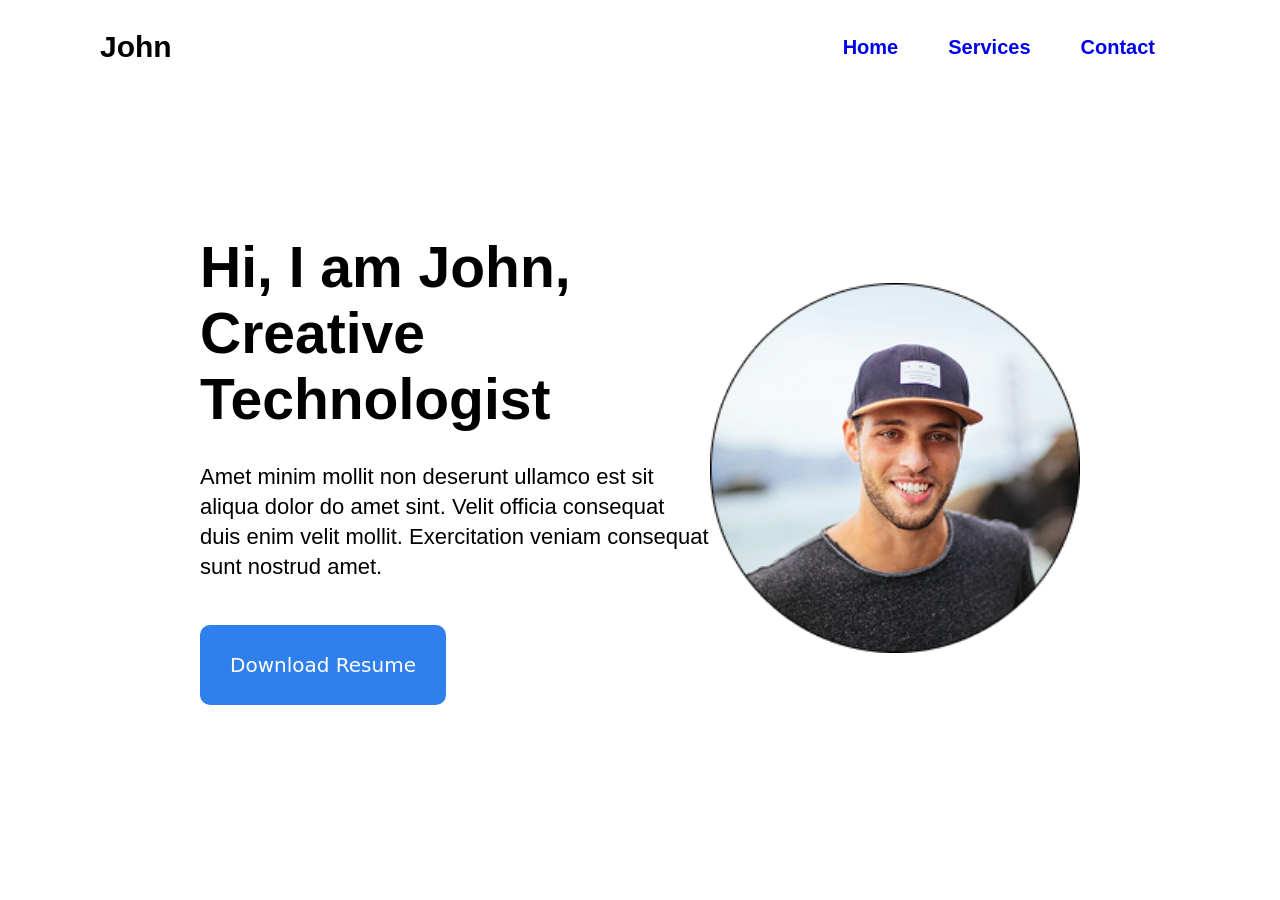
==== frontEnd/CSS/Challenge/C1-PP/index.html @ 474b0d56 "Section 1 Create" ====
<!doctype html>
<html lang="en">
  <head>
    <meta charset="UTF-8" />
    <meta name="viewport" content="width=device-width, initial-scale=1.0" />
    <title>PP</title>
    <!-- CSS LINK  -->
    <link rel="stylesheet" href="style.css" />
  </head>
  <body>
    <!-- NAVBAR CODE START  -->
    <nav>
      <h2>John</h2>
      <ul>
        <li><a href="#"> Home </a></li>
        <li><a href="#"> Services </a></li>
        <li><a href="#"> Contact </a></li>
      </ul>
    </nav>
    <main>
      <!-- SECTION 1 CODE START  -->
      <section id="section1">
        <div class="sec1Container">
          <div class="sec1FirstPara">
            <h3>
              Hi, I am John, <br />
              Creative Technologist
            </h3>
            <p>
              Amet minim mollit non deserunt ullamco est sit aliqua dolor do
              amet sint. Velit officia consequat duis enim velit mollit.
              Exercitation veniam consequat sunt nostrud amet.
            </p>
            <button>Download Resume</button>
          </div>
          <div class="sec1SecondtPara">
            <img src="./images/Ellipse 1.png" alt="" />
          </div>
        </div>
      </section>
    </main>

    <script src="script.js"></script>
  </body>
</html>
---- frontEnd/CSS/Challenge/C1-PP/style.css ----
* {
  padding: 0;
  margin: 0;
  box-sizing: border-box;
  font-family: "Segoe UI", Tahoma, Geneva, Verdana, sans-serif;
}
nav {
  display: flex;
  align-items: center;
  justify-content: space-between;
  margin-left: 100px;
  margin-right: 100px;
  padding: 30px 0px;
}
nav h2 {
  font-size: 30px;
}

nav ul {
  display: flex;
}

nav ul li {
  list-style: none;
}
nav ul li a {
  text-decoration: none;
  margin: 0px 25px;
  font-size: 20px;
  font-weight: bold;
}

/* SECTION 1 CODE START  */

.sec1Container {
  margin: 140px 200px 80px 200px;
  display: flex;
  align-items: center;
  justify-content: space-between;
}
.sec1FirstPara h3 {
  font-size: 57px;
  padding-bottom: 30px;
}
.sec1FirstPara p {
  max-width: 600px;
  width: 100%;
  font-size: 22px;
  line-height: 30px;
  padding-bottom: 43px;
}
.sec1FirstPara button {
  appearance: none;
  backface-visibility: hidden;
  background-color: #2f80ed;
  border-radius: 10px;
  border-style: none;
  box-shadow: none;
  box-sizing: border-box;
  color: #fff;
  cursor: pointer;
  display: inline-block;
  font-family:
    Inter,
    -apple-system,
    system-ui,
    "Segoe UI",
    Helvetica,
    Arial,
    sans-serif;
  font-size: 20px;
  font-weight: 500;
  height: 80px;
  letter-spacing: normal;
  line-height: 1.5;
  outline: none;
  overflow: hidden;
  padding: 17px 30px;
  position: relative;
  text-align: center;
  text-decoration: none;
  transform: translate3d(0, 0, 0);
  transition: all 0.3s;
  user-select: none;
  -webkit-user-select: none;
  touch-action: manipulation;
  vertical-align: top;
  white-space: nowrap;
}
.sec1FirstPara button:hover {
  background-color: #1366d6;
  box-shadow:
    rgba(0, 0, 0, 0.05) 0 5px 30px,
    rgba(0, 0, 0, 0.05) 0 1px 4px;
  opacity: 1;
  transform: translateY(0);
  transition-duration: 0.35s;
}
.sec1SecondtPara {
  /* border: 2px solid black; */
  max-width: 370px;
}
.sec1SecondtPara img {
  width: 370px;
}
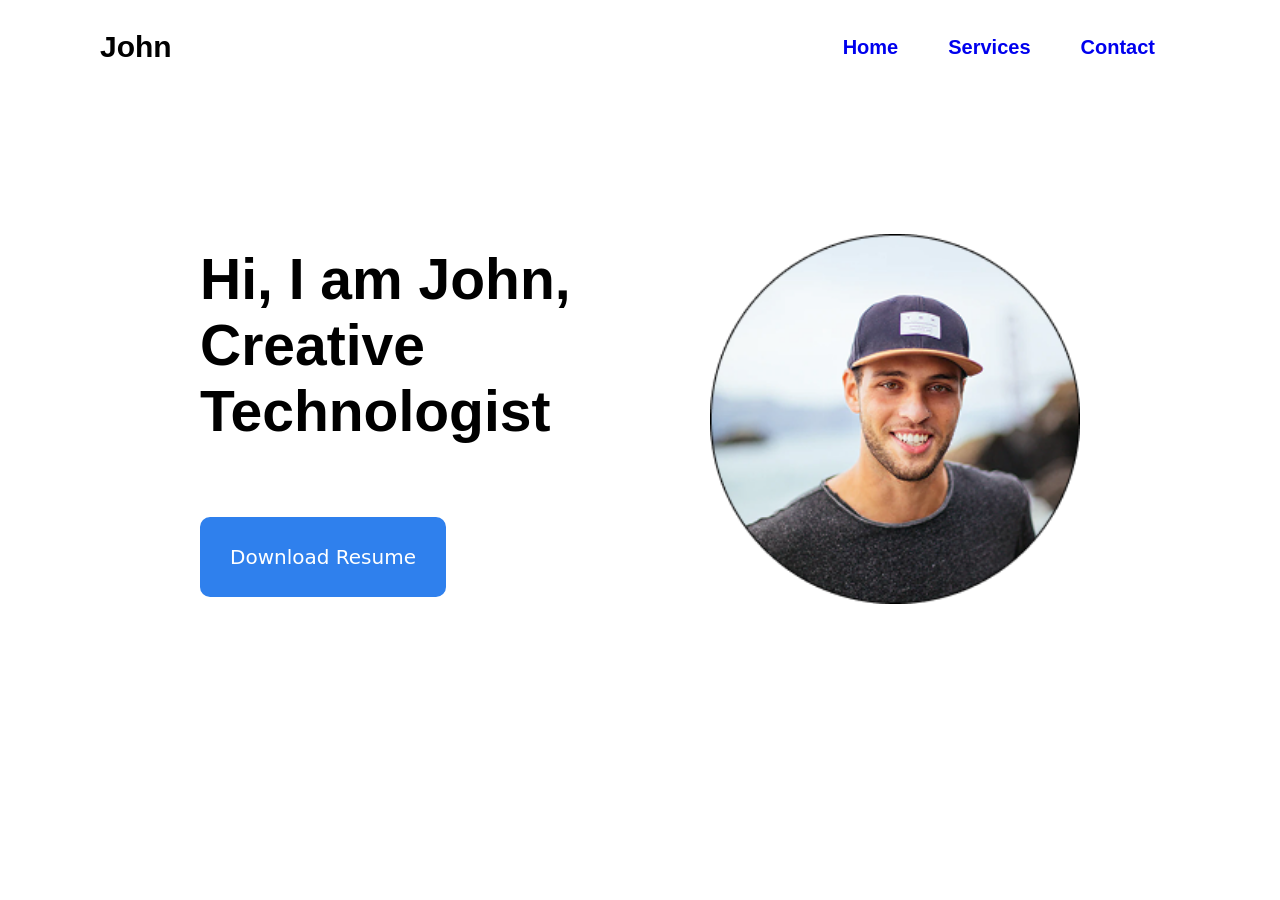
==== commit d964269d: "some update" ====
--- a/frontEnd/CSS/Challenge/C1-PP/index.html
+++ b/frontEnd/CSS/Challenge/C1-PP/index.html
@@ -27,9 +27,9 @@
               Creative Technologist
             </h3>
             <p>
-              Amet minim mollit non deserunt ullamco est sit aliqua dolor do
+              <!-- Amet minim mollit non deserunt ullamco est sit aliqua dolor do
               amet sint. Velit officia consequat duis enim velit mollit.
-              Exercitation veniam consequat sunt nostrud amet.
+              Exercitation veniam consequat sunt nostrud amet. -->
             </p>
             <button>Download Resume</button>
           </div>
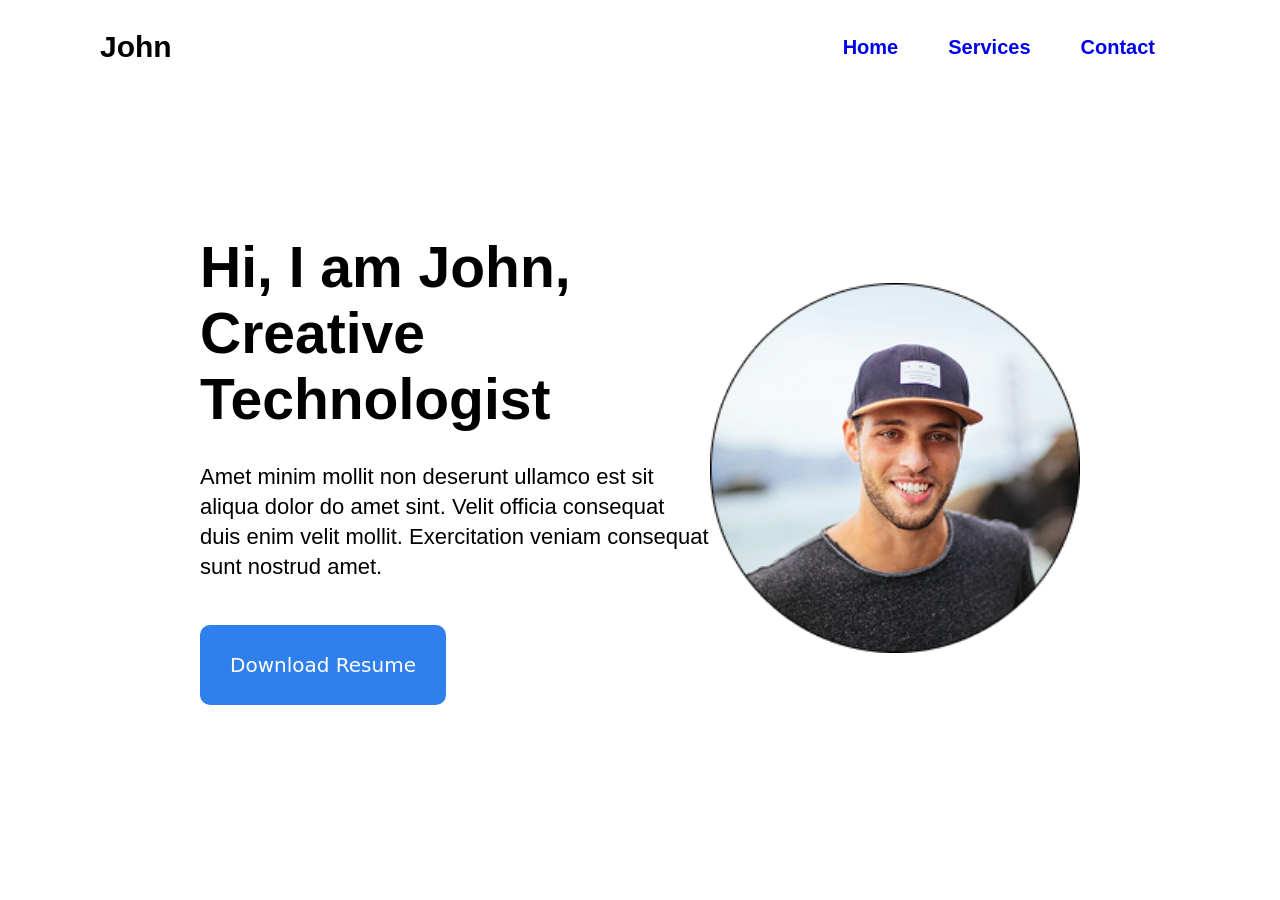
==== commit 47e23010: "some update" ====
--- a/frontEnd/CSS/Challenge/C1-PP/index.html
+++ b/frontEnd/CSS/Challenge/C1-PP/index.html
@@ -27,9 +27,9 @@
               Creative Technologist
             </h3>
             <p>
-              <!-- Amet minim mollit non deserunt ullamco est sit aliqua dolor do
+              Amet minim mollit non deserunt ullamco est sit aliqua dolor do
               amet sint. Velit officia consequat duis enim velit mollit.
-              Exercitation veniam consequat sunt nostrud amet. -->
+              Exercitation veniam consequat sunt nostrud amet.
             </p>
             <button>Download Resume</button>
           </div>
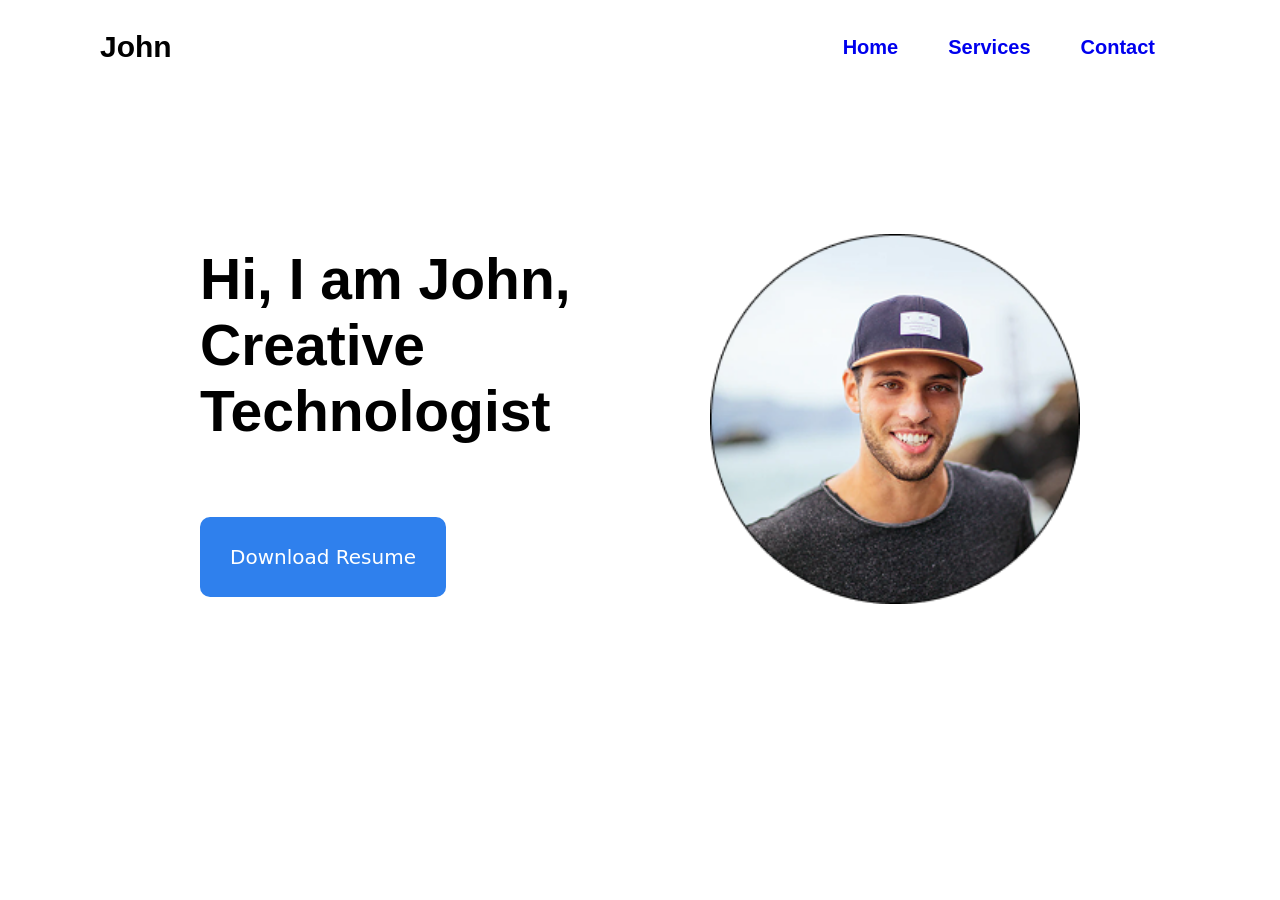
==== commit f2ca212e: "some update" ====
--- a/frontEnd/CSS/Challenge/C1-PP/index.html
+++ b/frontEnd/CSS/Challenge/C1-PP/index.html
@@ -27,9 +27,9 @@
               Creative Technologist
             </h3>
             <p>
-              Amet minim mollit non deserunt ullamco est sit aliqua dolor do
+              <!-- Amet minim mollit non deserunt ullamco est sit aliqua dolor do
               amet sint. Velit officia consequat duis enim velit mollit.
-              Exercitation veniam consequat sunt nostrud amet.
+              Exercitation veniam consequat sunt nostrud amet. -->
             </p>
             <button>Download Resume</button>
           </div>
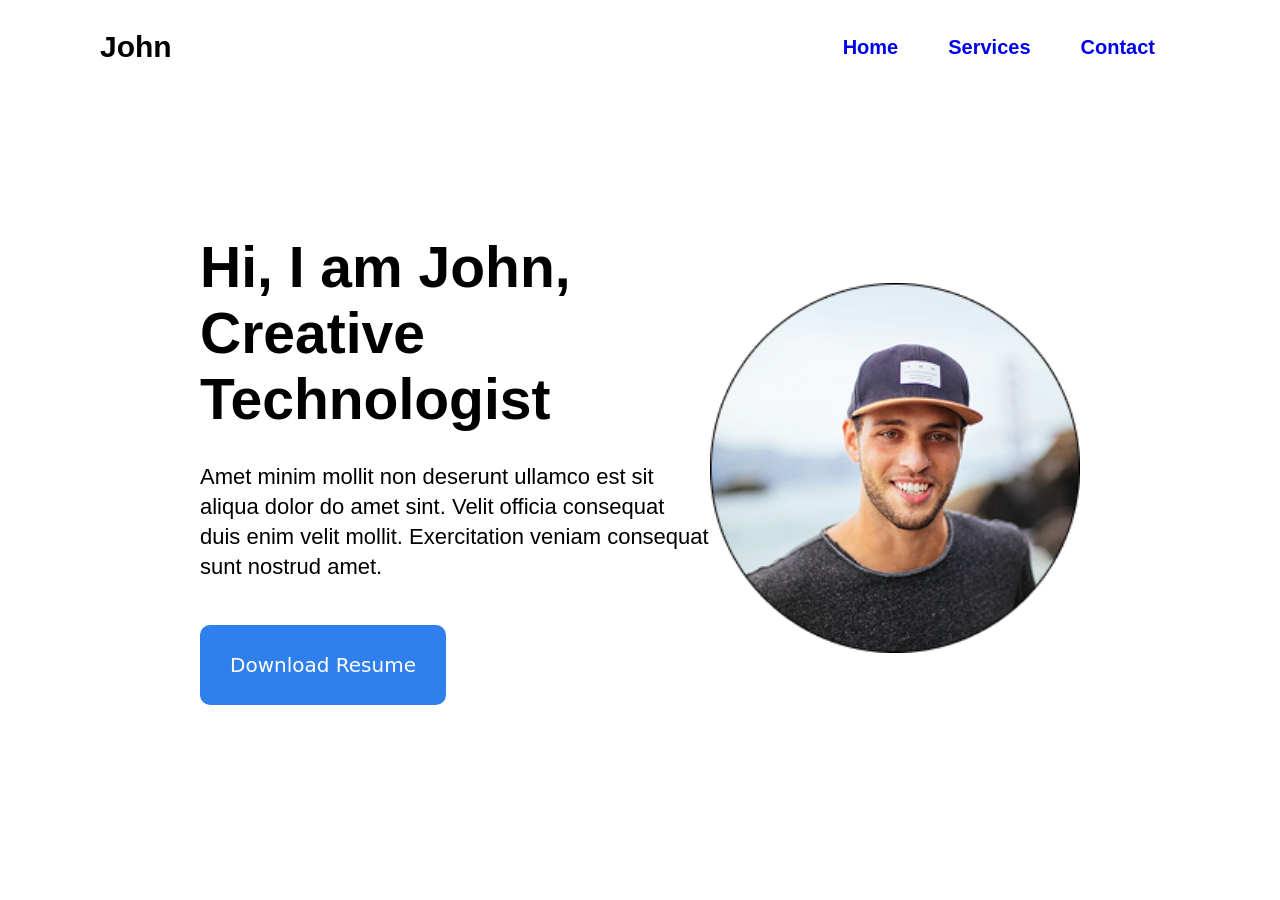
==== commit 728ec639: "some update" ====
--- a/frontEnd/CSS/Challenge/C1-PP/index.html
+++ b/frontEnd/CSS/Challenge/C1-PP/index.html
@@ -27,9 +27,9 @@
               Creative Technologist
             </h3>
             <p>
-              <!-- Amet minim mollit non deserunt ullamco est sit aliqua dolor do
+              Amet minim mollit non deserunt ullamco est sit aliqua dolor do
               amet sint. Velit officia consequat duis enim velit mollit.
-              Exercitation veniam consequat sunt nostrud amet. -->
+              Exercitation veniam consequat sunt nostrud amet.
             </p>
             <button>Download Resume</button>
           </div>
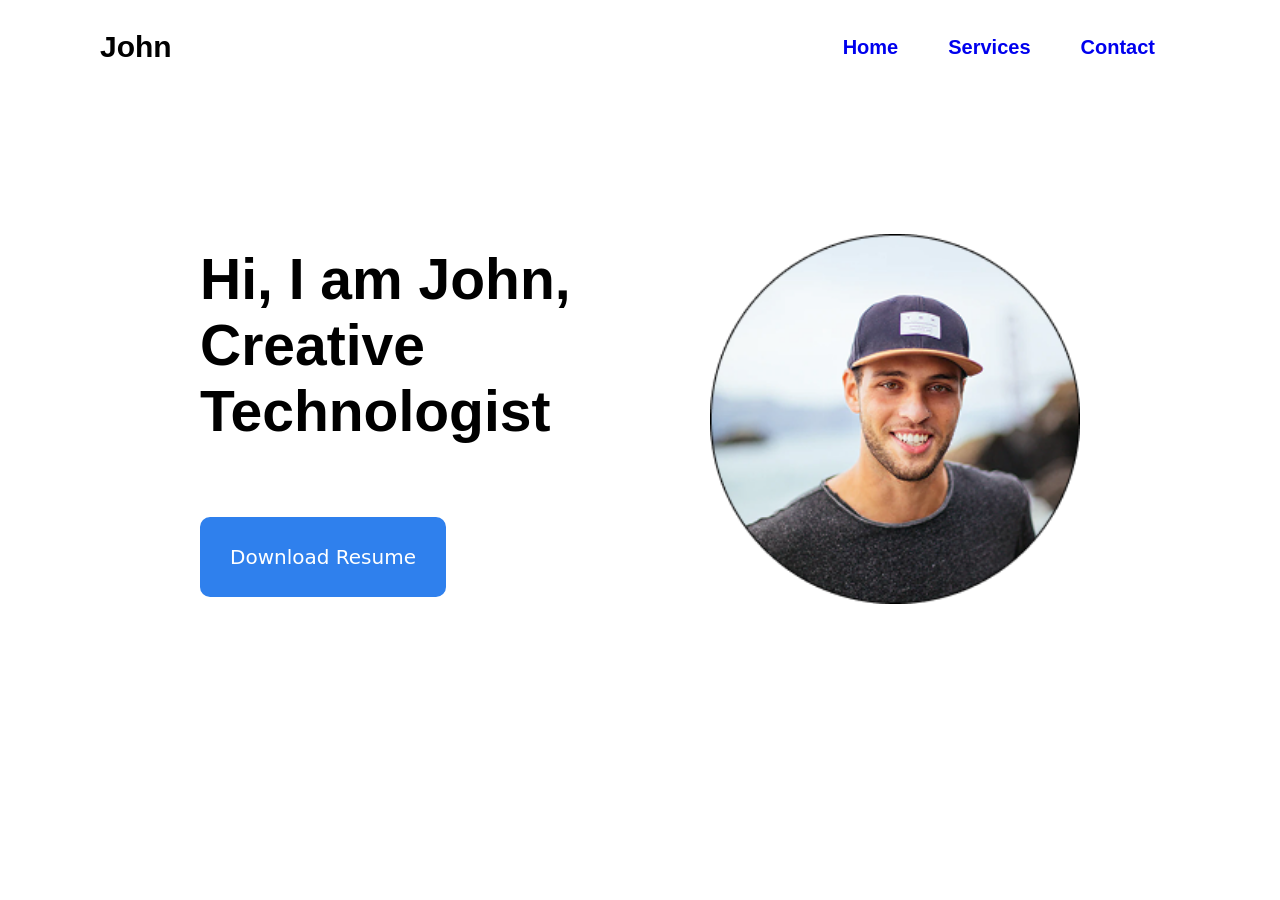
==== commit 4533b506: "some update" ====
--- a/frontEnd/CSS/Challenge/C1-PP/index.html
+++ b/frontEnd/CSS/Challenge/C1-PP/index.html
@@ -27,9 +27,9 @@
               Creative Technologist
             </h3>
             <p>
-              Amet minim mollit non deserunt ullamco est sit aliqua dolor do
+              <!-- Amet minim mollit non deserunt ullamco est sit aliqua dolor do
               amet sint. Velit officia consequat duis enim velit mollit.
-              Exercitation veniam consequat sunt nostrud amet.
+              Exercitation veniam consequat sunt nostrud amet. -->
             </p>
             <button>Download Resume</button>
           </div>
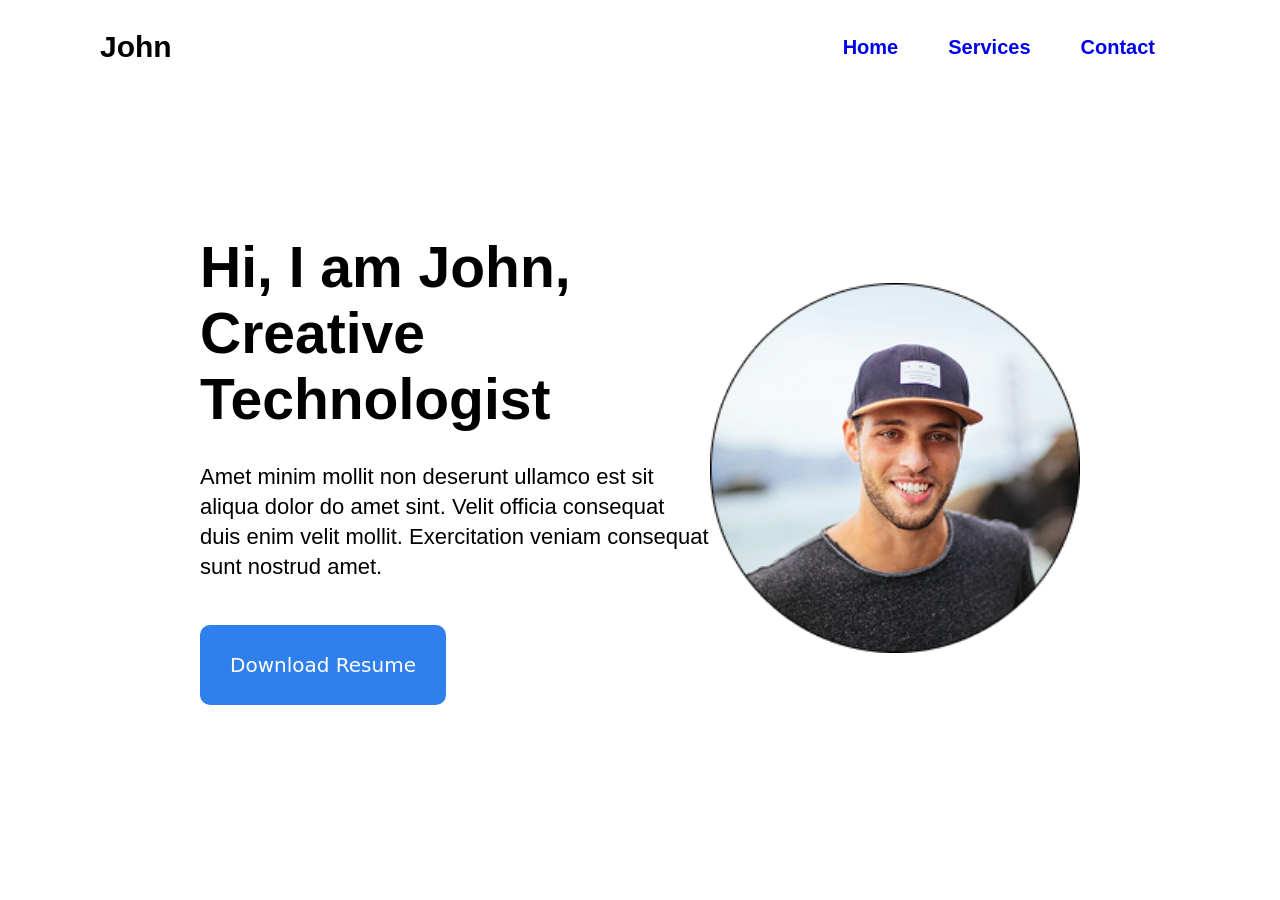
==== commit ad31a5f7: "some update" ====
--- a/frontEnd/CSS/Challenge/C1-PP/index.html
+++ b/frontEnd/CSS/Challenge/C1-PP/index.html
@@ -27,9 +27,9 @@
               Creative Technologist
             </h3>
             <p>
-              <!-- Amet minim mollit non deserunt ullamco est sit aliqua dolor do
+              Amet minim mollit non deserunt ullamco est sit aliqua dolor do
               amet sint. Velit officia consequat duis enim velit mollit.
-              Exercitation veniam consequat sunt nostrud amet. -->
+              Exercitation veniam consequat sunt nostrud amet.
             </p>
             <button>Download Resume</button>
           </div>
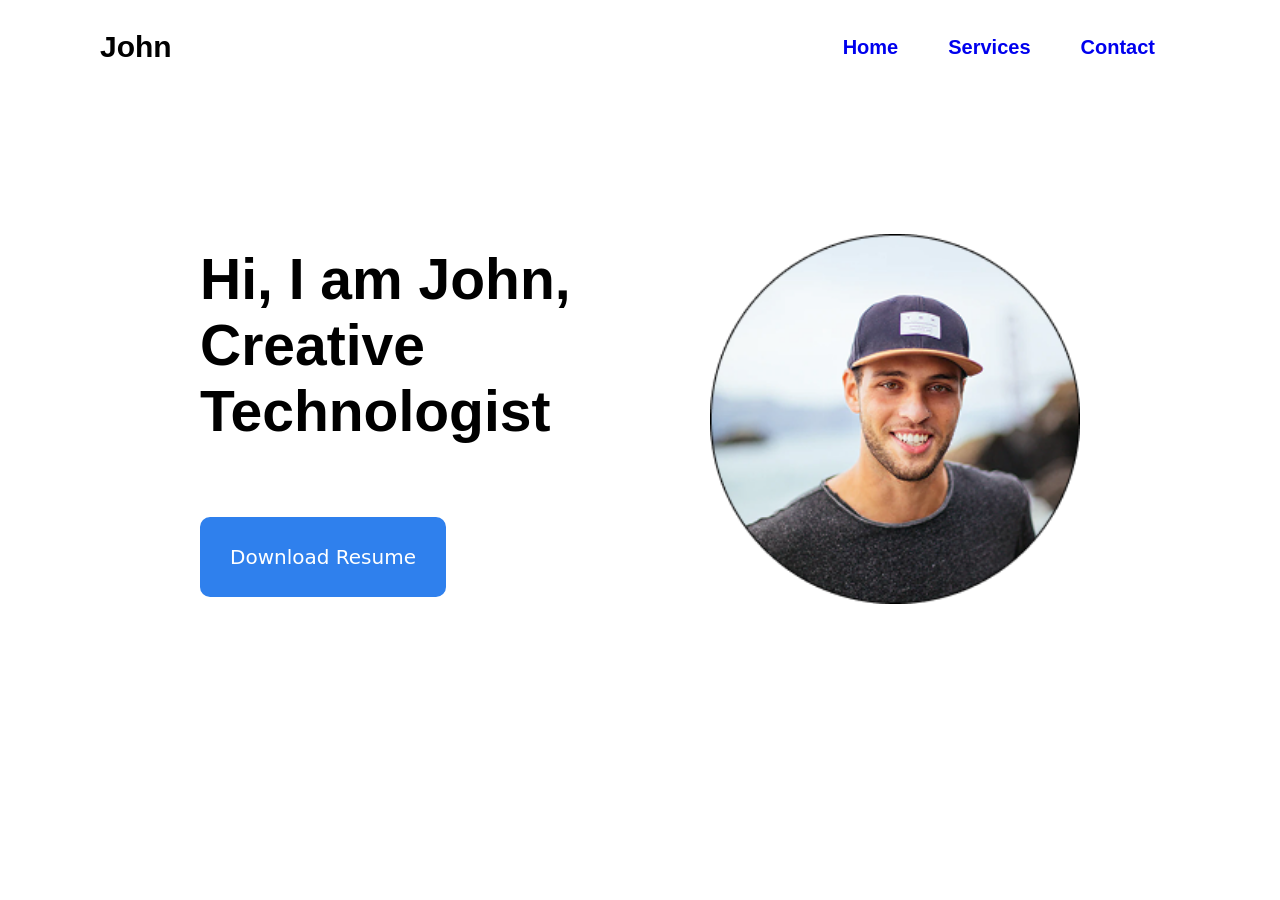
==== commit 996bb9fd: "some update" ====
--- a/frontEnd/CSS/Challenge/C1-PP/index.html
+++ b/frontEnd/CSS/Challenge/C1-PP/index.html
@@ -27,9 +27,9 @@
               Creative Technologist
             </h3>
             <p>
-              Amet minim mollit non deserunt ullamco est sit aliqua dolor do
+              <!-- Amet minim mollit non deserunt ullamco est sit aliqua dolor do
               amet sint. Velit officia consequat duis enim velit mollit.
-              Exercitation veniam consequat sunt nostrud amet.
+              Exercitation veniam consequat sunt nostrud amet. -->
             </p>
             <button>Download Resume</button>
           </div>
